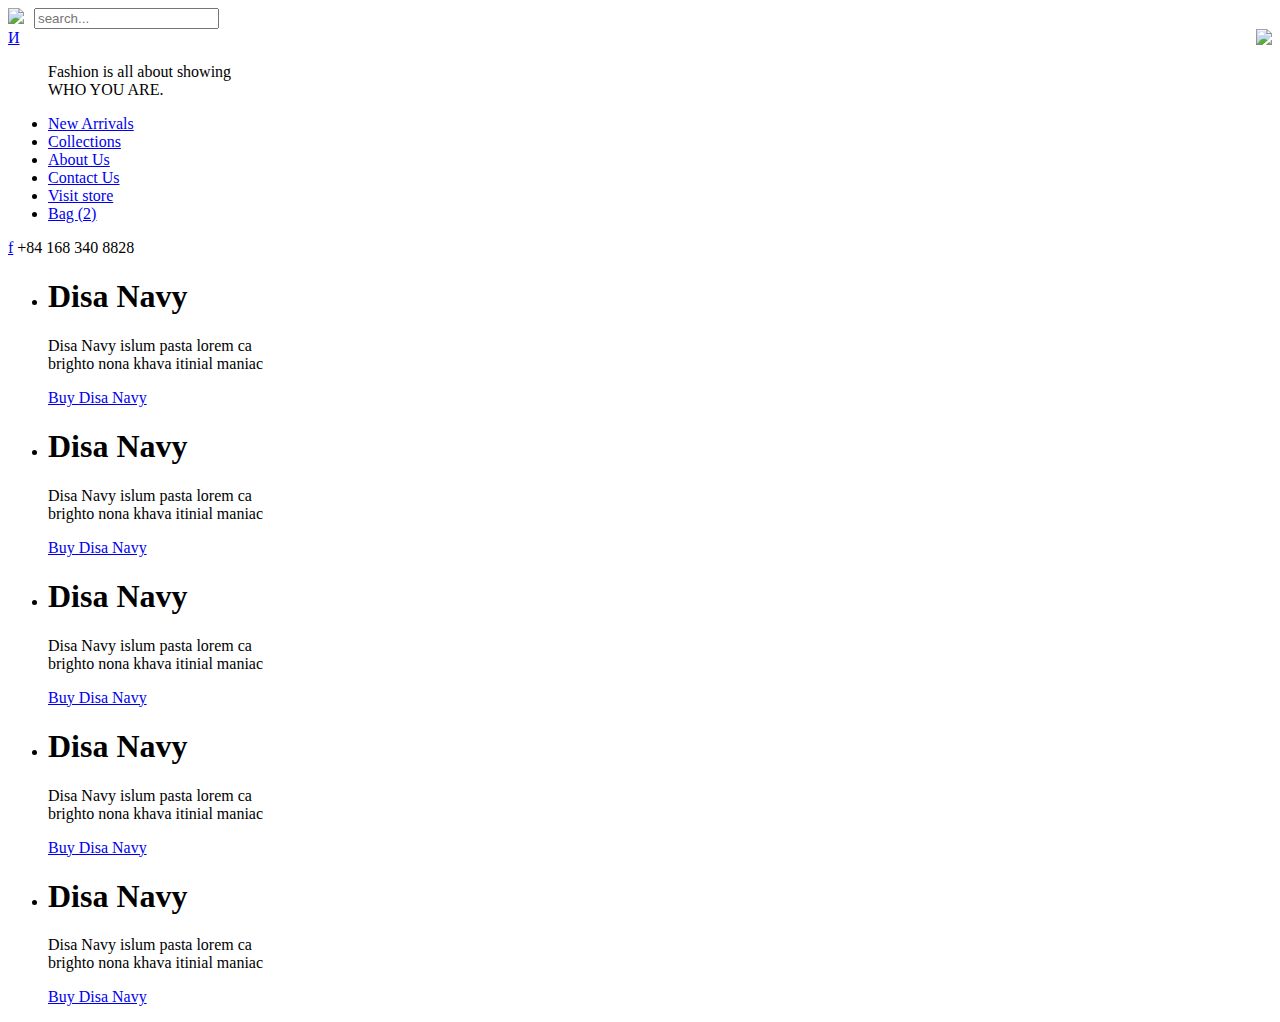
==== protected/views/collection/index.html @ 277492a7 "re arrange all the file according to MVC structure" ====
<!DOCTYPE HTML>
<html>
<head>
	<meta charset="utf-8">
	<meta name="viewport" content="width=device-width, initial-scale=1.0">
	<title>И | NEW ARRIVALS</title>
	<link rel="stylesheet" type="text/css" href="css/default.css">
	<link rel="stylesheet" type="text/css" href="css/style.css">
	<link rel="stylesheet" type="text/css" href="css/collection-view.css">
	<script type="text/javascript" src="js/jquery2.js"></script>
	<script type="text/javascript" src="js/responsive.js"></script>
	<script type="text/javascript" src="js/elements.js"></script>
	<script src="http://css3-mediaqueries-js.googlecode.com/svn/trunk/css3-mediaqueries.js"></script>	
	<script type="text/javascript">
		$(document).ready(function(){
			mainLayoutControl();
			searchStyle();
			//gridController();
		})
	</script>
</head>
<body class="clearfix">
	<div id="container" class="desktop-view">
		<!--START HEADER MENU-->	
		<div id="header-menu" class="clearfix">
			<div id="panel-setting">
				<div id="search-box">
					<img src="images/icons/searbt.png" style="float:left;padding-right: 10px;">
					<form id="search-form">
						<input tpye="text" name="search-input" id="search-input" placeholder="search...">
						<div id="search-border"></div>
					</form>
				</div>
				<div id="ajust-view-bt"style="float:right;">
					<img src="images/icons/close-bt.png">
				</div>
			</div>
			<div id="menu-wrapper">
				<div id="main-logo-wrapper">
					<a href="#" id="main-logo">И</a>
				</div>
				<blockquote>
					Fashion is all about showing<br /> WHO YOU ARE.
				</blockquote>
				<div id="main-menu">
					<nav>
						<ul id="main-menu-items">
							<li><a href="#" class="active">New Arrivals</a></li>
							<li><a href="#">Collections</a></li>
							<li><a href="#">About Us</a></li>
							<li><a href="#">Contact Us</a></li>
							<li><a href="#">Visit store</a></li>
							<li><a href="#">Bag <span>(2)</span></a></li>
						</ul>
					</nav>
				</div>
			</div>
			<div id="socials">
				<a id="facebook-link" href="http://facebook.com">f</a>
				<span id="phone-number">+84 168 340 8828</span>
			</div>
		</div>
		<div id="content-container">
		<div id="product-full-view">
			<ul id="product-list">
				<li>
					<div class="product-slider clearfix">
						<div class="product-detail">
							<h1>Disa Navy</h1>
							<p>Disa Navy islum pasta lorem ca <br />brighto nona khava itinial maniac</p>
							<a href="#" class="buy-item">Buy Disa Navy</a>
						</div>
					</div>	
				</li>
				<li>
					<div class="product-slider clearfix">
						<div class="product-detail">
							<h1>Disa Navy</h1>
							<p>Disa Navy islum pasta lorem ca <br />brighto nona khava itinial maniac</p>
							<a href="#" class="buy-item">Buy Disa Navy</a>
						</div>
					</div>	
				</li>
				<li>
					<div class="product-slider clearfix">
						<div class="product-detail">
							<h1>Disa Navy</h1>
							<p>Disa Navy islum pasta lorem ca <br />brighto nona khava itinial maniac</p>
							<a href="#" class="buy-item">Buy Disa Navy</a>
						</div>
					</div>	
				</li>
				<li>
					<div class="product-slider clearfix">
						<div class="product-detail">
							<h1>Disa Navy</h1>
							<p>Disa Navy islum pasta lorem ca <br />brighto nona khava itinial maniac</p>
							<a href="#" class="buy-item">Buy Disa Navy</a>
						</div>
					</div>	
				</li>
				<li>
					<div class="product-slider clearfix">
						<div class="product-detail">
							<h1>Disa Navy</h1>
							<p>Disa Navy islum pasta lorem ca <br />brighto nona khava itinial maniac</p>
							<a href="#" class="buy-item">Buy Disa Navy</a>
						</div>
					</div>	
				</li>	
			</ul>
		</div>
		</div>
	</div>	
</body>
</html>
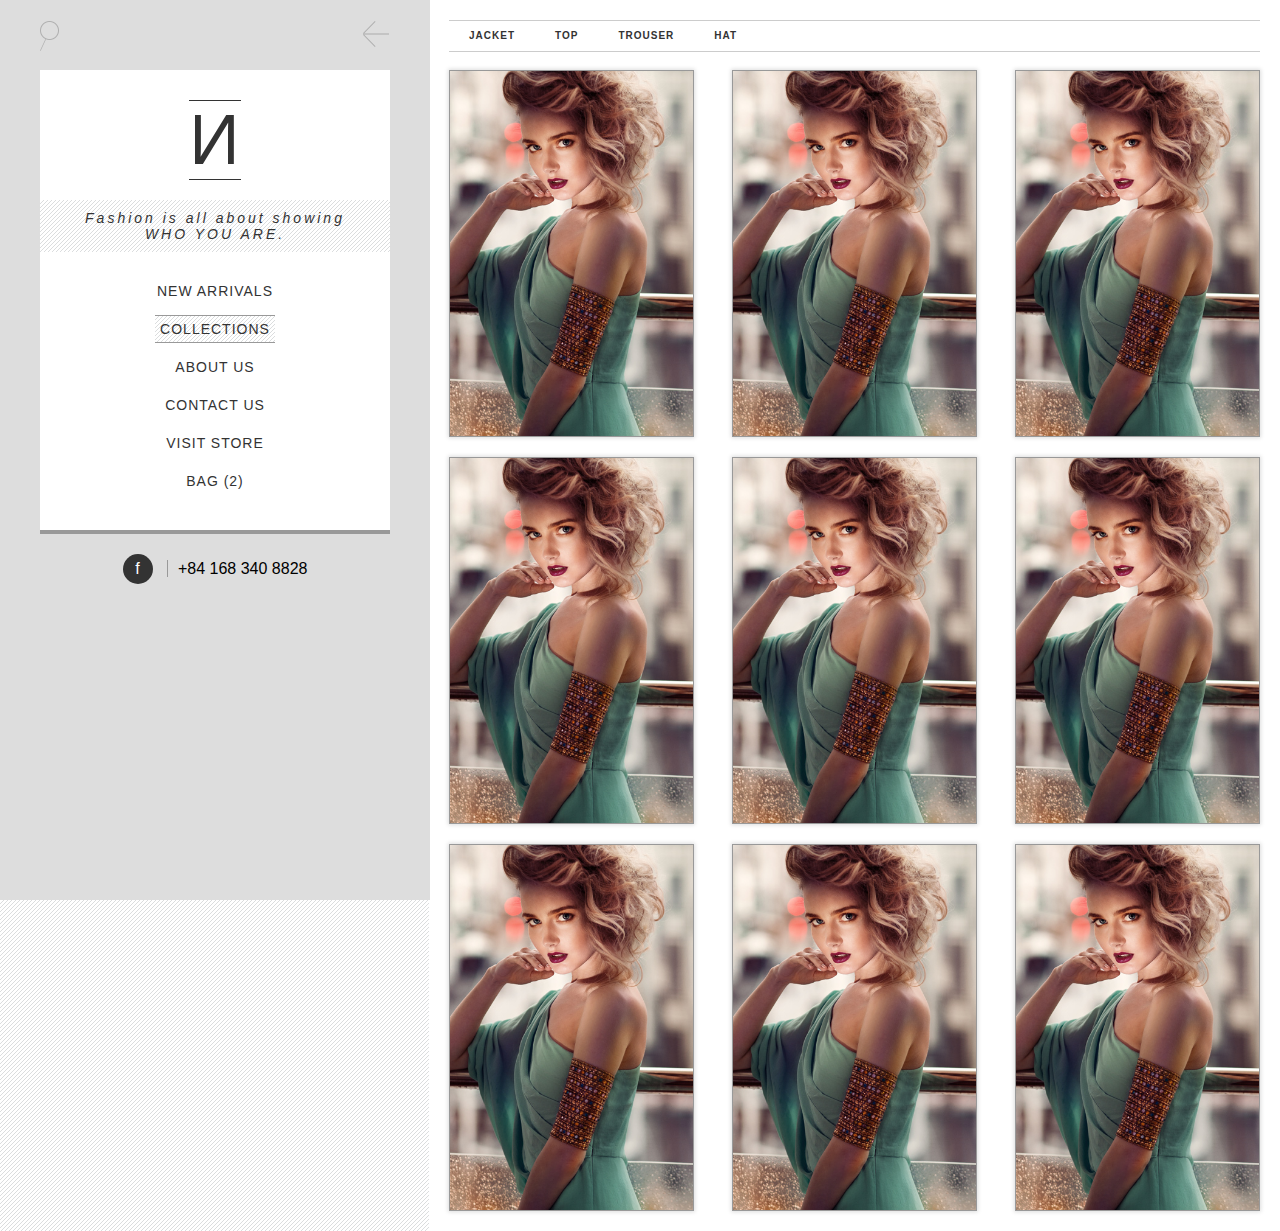
==== commit 0373f122: "fix rearrangement" ====
--- a/protected/views/collection/index.html
+++ b/protected/views/collection/index.html
@@ -1,38 +1,41 @@
-<!DOCTYPE HTML>
+<!DOCTYPE html>	
 <html>
 <head>
 	<meta charset="utf-8">
 	<meta name="viewport" content="width=device-width, initial-scale=1.0">
-	<title>И | NEW ARRIVALS</title>
-	<link rel="stylesheet" type="text/css" href="css/default.css">
-	<link rel="stylesheet" type="text/css" href="css/style.css">
-	<link rel="stylesheet" type="text/css" href="css/collection-view.css">
+	<title>И | COLLECTIONS</title>
+	<link rel="stylesheet" type="text/css" href="../../../css/default.css">
+	<link rel="stylesheet" type="text/css" href="../../../css/style.css">
+	<link rel="stylesheet" type="text/css" href="../../../css/grid-group-view.css">
+	<link rel="stylesheet" type="text/css" href="../../../css/categories-menu.css">
+	<link rel="stylesheet" type="text/css" href="../../../css/breadcrumbs">
 	<script type="text/javascript" src="js/jquery2.js"></script>
 	<script type="text/javascript" src="js/responsive.js"></script>
 	<script type="text/javascript" src="js/elements.js"></script>
-	<script src="http://css3-mediaqueries-js.googlecode.com/svn/trunk/css3-mediaqueries.js"></script>	
+	<script src="http://css3-mediaqueries-js.googlecode.com/svn/trunk/css3-mediaqueries.js"></script>
 	<script type="text/javascript">
 		$(document).ready(function(){
 			mainLayoutControl();
 			searchStyle();
-			//gridController();
+			gridController();
 		})
 	</script>
 </head>
 <body class="clearfix">
 	<div id="container" class="desktop-view">
-		<!--START HEADER MENU-->	
+
+		<!--THE MAIN MENU SECTION -->
 		<div id="header-menu" class="clearfix">
 			<div id="panel-setting">
 				<div id="search-box">
-					<img src="images/icons/searbt.png" style="float:left;padding-right: 10px;">
+					<img src="../../../images/icons/searbt.png" style="float:left;padding-right: 10px;">
 					<form id="search-form">
 						<input tpye="text" name="search-input" id="search-input" placeholder="search...">
 						<div id="search-border"></div>
 					</form>
 				</div>
 				<div id="ajust-view-bt"style="float:right;">
-					<img src="images/icons/close-bt.png">
+					<img src="../../../images/icons/close-bt.png">
 				</div>
 			</div>
 			<div id="menu-wrapper">
@@ -45,8 +48,8 @@
 				<div id="main-menu">
 					<nav>
 						<ul id="main-menu-items">
-							<li><a href="#" class="active">New Arrivals</a></li>
-							<li><a href="#">Collections</a></li>
+							<li><a href="#">New Arrivals</a></li>
+							<li><a href="#" class="active">Collections</a></li>
 							<li><a href="#">About Us</a></li>
 							<li><a href="#">Contact Us</a></li>
 							<li><a href="#">Visit store</a></li>
@@ -60,56 +63,178 @@
 				<span id="phone-number">+84 168 340 8828</span>
 			</div>
 		</div>
-		<div id="content-container">
-		<div id="product-full-view">
-			<ul id="product-list">
-				<li>
-					<div class="product-slider clearfix">
-						<div class="product-detail">
-							<h1>Disa Navy</h1>
-							<p>Disa Navy islum pasta lorem ca <br />brighto nona khava itinial maniac</p>
-							<a href="#" class="buy-item">Buy Disa Navy</a>
-						</div>
-					</div>	
-				</li>
-				<li>
-					<div class="product-slider clearfix">
-						<div class="product-detail">
-							<h1>Disa Navy</h1>
-							<p>Disa Navy islum pasta lorem ca <br />brighto nona khava itinial maniac</p>
-							<a href="#" class="buy-item">Buy Disa Navy</a>
-						</div>
-					</div>	
-				</li>
-				<li>
-					<div class="product-slider clearfix">
-						<div class="product-detail">
-							<h1>Disa Navy</h1>
-							<p>Disa Navy islum pasta lorem ca <br />brighto nona khava itinial maniac</p>
-							<a href="#" class="buy-item">Buy Disa Navy</a>
-						</div>
-					</div>	
-				</li>
-				<li>
-					<div class="product-slider clearfix">
-						<div class="product-detail">
-							<h1>Disa Navy</h1>
-							<p>Disa Navy islum pasta lorem ca <br />brighto nona khava itinial maniac</p>
-							<a href="#" class="buy-item">Buy Disa Navy</a>
-						</div>
-					</div>	
-				</li>
-				<li>
-					<div class="product-slider clearfix">
-						<div class="product-detail">
-							<h1>Disa Navy</h1>
-							<p>Disa Navy islum pasta lorem ca <br />brighto nona khava itinial maniac</p>
-							<a href="#" class="buy-item">Buy Disa Navy</a>
-						</div>
-					</div>	
-				</li>	
-			</ul>
-		</div>
+
+		<!--THE MAIN CONTENT SECTION -->
+		<div id="content-container" class="clearfix">
+
+			<!--Content-header if you want :D-->
+			<div class="content-header">
+				<div id="categories-menu">
+					<nav>
+						<ul>
+							<li><a href="#">Jacket</a></li>
+							<li><a href="#">Top</a></li>
+							<li><a href="#">Trouser</a></li>
+							<li><a href="#">hat</a></li>
+						</ul>
+					</nav>
+				</div>
+			</div>
+
+			<!--CONTENT BODY WRAPPER NO PADDING! -->
+			<div id="product-content-container">
+
+				<!--GRID VIEW CONTAINER -->
+				<div id="grid-view-wrapper" class="clearfix grid-3-cols">
+					<ul id="collection-grid" class="ic-main-grid">
+						<li>
+							<div class="collection-item-wrapper">
+								<div class="colection-hover">
+								 	<div class="collection-title fit-me-top">
+								 		<h2>Promenade</h2>
+								 	</div>
+								 	<div class="collection-detail fit-me-bottom">
+								 		<ul>
+								 			<li>6 · Dec · 2013</li>
+								 			<li>7 items</li>
+								 			<li>30</li>
+								 		</ul>
+								 	</div>
+								</div>
+							</div>
+						</li>
+						<li>
+							<div class="collection-item-wrapper">
+								<div class="colection-hover">
+								 	<div class="collection-title fit-me-top">
+								 		<h2>Promenade</h2>
+								 	</div>
+								 	<div class="collection-detail fit-me-bottom">
+								 		<ul>
+								 			<li>6 · Dec · 2013</li>
+								 			<li>7 items</li>
+								 			<li>30</li>
+								 		</ul>
+								 	</div>
+								</div>
+							</div>
+						</li>
+						<li>
+							<div class="collection-item-wrapper">
+								<div class="colection-hover">
+								 	<div class="collection-title fit-me-top">
+								 		<h2>Promenade</h2>
+								 	</div>
+								 	<div class="collection-detail fit-me-bottom">
+								 		<ul>
+								 			<li>6 · Dec · 2013</li>
+								 			<li>7 items</li>
+								 			<li>30</li>
+								 		</ul>
+								 	</div>
+								</div>
+							</div>
+						</li>
+						<li>
+							<div class="collection-item-wrapper">
+								<div class="colection-hover">
+								 	<div class="collection-title fit-me-top">
+								 		<h2>Promenade</h2>
+								 	</div>
+								 	<div class="collection-detail fit-me-bottom">
+								 		<ul>
+								 			<li>6 · Dec · 2013</li>
+								 			<li>7 items</li>
+								 			<li>30</li>
+								 		</ul>
+								 	</div>
+								</div>
+							</div>
+						</li>
+						<li>
+							<div class="collection-item-wrapper">
+								<div class="colection-hover">
+								 	<div class="collection-title fit-me-top">
+								 		<h2>Promenade</h2>
+								 	</div>
+								 	<div class="collection-detail fit-me-bottom">
+								 		<ul>
+								 			<li>6 · Dec · 2013</li>
+								 			<li>7 items</li>
+								 			<li>30</li>
+								 		</ul>
+								 	</div>
+								</div>
+							</div>
+						</li>
+						<li>
+							<div class="collection-item-wrapper">
+								<div class="colection-hover">
+								 	<div class="collection-title fit-me-top">
+								 		<h2>Promenade</h2>
+								 	</div>
+								 	<div class="collection-detail fit-me-bottom">
+								 		<ul>
+								 			<li>6 · Dec · 2013</li>
+								 			<li>7 items</li>
+								 			<li>30</li>
+								 		</ul>
+								 	</div>
+								</div>
+							</div>
+						</li>
+						<li>
+							<div class="collection-item-wrapper">
+								<div class="colection-hover">
+								 	<div class="collection-title fit-me-top">
+								 		<h2>Promenade</h2>
+								 	</div>
+								 	<div class="collection-detail fit-me-bottom">
+								 		<ul>
+								 			<li>6 · Dec · 2013</li>
+								 			<li>7 items</li>
+								 			<li>30</li>
+								 		</ul>
+								 	</div>
+								</div>
+							</div>
+						</li>
+						<li>
+							<div class="collection-item-wrapper">
+								<div class="colection-hover">
+								 	<div class="collection-title fit-me-top">
+								 		<h2>Promenade</h2>
+								 	</div>
+								 	<div class="collection-detail fit-me-bottom">
+								 		<ul>
+								 			<li>6 · Dec · 2013</li>
+								 			<li>7 items</li>
+								 			<li>30</li>
+								 		</ul>
+								 	</div>
+								</div>
+							</div>
+						</li>
+						<li>
+							<div class="collection-item-wrapper">
+								<div class="colection-hover">
+								 	<div class="collection-title fit-me-top">
+								 		<h2>Promenade</h2>
+								 	</div>
+								 	<div class="collection-detail fit-me-bottom">
+								 		<ul>
+								 			<li>6 · Dec · 2013</li>
+								 			<li>7 items</li>
+								 			<li>30</li>
+								 		</ul>
+								 	</div>
+								</div>
+							</div>
+						</li>
+						
+					</ul>
+				</div>
+			</div>		
 		</div>
 	</div>	
 </body>
--- a/css/default.css
+++ b/css/default.css
@@ -0,0 +1,93 @@
+html,body{ 
+	height: 100%;
+}
+@charset "utf-8";
+/* CSS Document */
+html, body, div, span, applet, object, iframe,
+h1, h2, h3, h4, h5, h6, p, blockquote, pre,
+a, abbr, acronym, address, big, cite, code,
+del, dfn, em, img, ins, kbd, q, s, samp,
+small, strike, strong, sub, sup, tt, var,
+b, u, i, center,
+dl, dt, dd, ol, ul, li,
+fieldset, form, label, legend,
+table, caption, tbody, tfoot, thead, tr, th, td,
+article, aside, canvas, details, embed, 
+figure, figcaption, footer, header, hgroup, 
+menu, nav, output, ruby, section, summary,
+time, mark, audio, video {
+	margin: 0;
+	padding: 0;
+	border: 0;
+	font-size: 100%;
+	font: inherit;
+	vertical-align: baseline;
+	text-decoration: none;
+}
+textarea {
+	resize: none;
+}
+/* HTML5 display-role reset for older browsers */
+article, aside, details, figcaption, figure, 
+footer, header, hgroup, menu, nav, section {
+	display: block;
+}
+body {
+	text-align: center;
+	font-family: georgia, arial, helvetica;
+}
+*{
+	font-family: georgia, arial, helvetica;
+}
+ol, ul {
+	list-style: none;
+}
+blockquote, q {
+	quotes: none;
+}
+blockquote:before, blockquote:after,
+q:before, q:after {
+	content: '';
+	content: none;
+}
+table {
+	border-collapse: collapse;
+	border-spacing: 0;
+}
+input{
+	border: 1px solid #333;
+	padding: 2px 10px;
+	transition: box-shadow .3s;
+}
+input:focus, select:focus{
+	border: 1px solid #333;
+	outline:none;
+	box-shadow: 0px 0px 4px 1px #ccc;
+}
+.clearfix:after {
+	visibility: hidden;
+	display: block;
+	font-size: 0;
+	content: ' ';
+	clear: both;
+	height: 0;
+}	
+.fit-me-full{
+	position: absolute;
+	top:0px;
+	right:0px;
+	bottom: 0px;
+	left:0px;
+}
+.fit-me-bottom{
+	position: absolute;	
+	right:0px;
+	bottom: 0px;
+	left:0px;
+}
+.fit-me-top{
+	position: absolute;		
+	right:0px;
+	top: 0px;
+	left:0px;
+}--- a/css/style.css
+++ b/css/style.css
@@ -0,0 +1,195 @@
+/*IRENE FASHION SITE*/
+/*Design And Implimentation By ALEX HOANG*/
+
+/****LAYOUT****/
+
+/*desktop main layout*/
+div#container.desktop-view div#header-menu{
+	position: fixed;
+	width: 430px;
+	height: 100%;
+}
+div#container.desktop-view div#content-container{
+	padding-left: 429px;
+	position: relative;
+}
+
+/*mobile main layout*/
+div#container.mobile-view div#header-menu{
+	width: 100%;
+	height: 100%;
+	float: none;
+	position: relative;
+}
+div#container.mobile-view div#content-container{
+	padding-left: 0;
+	position: relative;
+}
+/*mobile main layout*/
+
+
+
+/***Main Menu Area***/
+
+div#header-menu{
+	text-align: center;
+	background-color: #ddd;
+	overflow-y: hidden; 
+	z-index: 999;
+}
+
+/*SEARCHBOX AND MENU EXPANDING*/
+div#panel-setting{
+	position: relative;
+	width: 350px;
+	height: 30px;
+	margin: 20px auto;
+}
+/*search box when focused*/
+div#search-box.input-focused form#search-form{
+	width: 220px;
+}
+div#search-box.input-focused{
+	opacity: 1;
+}
+div#search-box{
+	position: relative;
+	width: 250px;
+	height: 30px;
+	float:left;
+}
+form#search-form{
+	display: block;
+	float: left;
+	overflow: hidden;
+	width: 0px;
+	transition: width 0.3s;
+}
+div#search-box:hover form#search-form{
+	width: 220px;
+}
+input#search-input{
+	color: #333;
+	text-transform: uppercase;
+	font-size: 12px;
+	letter-spacing: 1px;
+	width: 200px;
+	height: 25px;
+	padding: 0px 10px;
+	margin: 0;
+	border: 0;
+	background:transparent;
+}
+input#search-input:focus{
+	margin: 0;
+	border: 0;
+	box-shadow: none;
+	outline: none;
+}
+div#search-border{
+	width: 100%;
+	height: 5px;
+	border: 1px solid #333;
+	border-top: none;
+}
+div#search-border:after{
+	content: " ";
+	display: block;
+	float: right;
+	position: relative;
+	height: 5px;
+	width: 5px;
+	border-right: 2px solid #333;
+
+}
+div#panel-setting > div{
+	opacity: 0.3;
+	transition: opacity 0.3s;
+}
+div#panel-setting > div:hover{
+	opacity: 1;
+}
+div#menu-wrapper{
+	position: relative;
+	width: 350px;
+	margin: auto auto 20px auto;
+	background-color: #fff;
+	padding-top: 30px;
+	border-bottom: 4px solid #999;
+}
+div#menu-wrapper *{
+	color: #333;
+	letter-spacing: 1px;
+}
+div#menu-wrapper > *{
+	margin-bottom: 20px;
+	padding: 0px 20px;
+}
+a#main-logo{
+	font-size: 70px;
+	border-top: 1px solid #333;
+	border-bottom: 1px solid #333;
+
+}
+div#menu-wrapper blockquote{
+	font-size: 14px;
+	font-style: italic;
+	color: #333;
+	letter-spacing: 3px;
+	background-image: url('../images/strip.png');
+	padding: 10px 20px;
+	margin-bottom: 30px;
+}
+div#main-menu{
+	margin-bottom: 40px;
+}
+ul#main-menu-items li{
+	margin-bottom: 20px;
+}
+ul#main-menu-items li a{
+	font-size: 14px;
+	text-transform: uppercase;
+	padding: 5px 5px;
+	border-bottom: 1px dashed transparent;
+	border-top: 1px dashed transparent;
+	transition: border 0.3s;
+}
+ul#main-menu-items li a.active{
+	background-image: url("../images/strip.png");
+	border-bottom: 1px solid #999;
+	border-top: 1px solid #999;
+}
+ul#main-menu-items li a:hover{
+	border-bottom: 1px dashed #999;
+	border-top: 1px dashed #999;
+}
+
+div#socials{
+	position: relative;
+	bottom: 0px;
+	padding-bottom: 20px;
+}
+a#facebook-link{
+	display: inline-block;
+	height: 30px;
+	width: 30px;
+	border-radius: 20px;
+	background: #333;
+	color: #fff;
+	line-height: 30px;
+	font-size: 16px
+}
+span#phone-number{
+	margin-left: 10px;
+	padding-left: 10px;
+	border-left: 1px solid #999;
+}
+
+/*MAIN CONTENT*/
+div#content-container{
+	min-height: 100%;
+	position: relative;
+	background-image: url('../images/strip.png');
+}
+
+/*Product-slider*/
--- a/css/grid-group-view.css
+++ b/css/grid-group-view.css
@@ -0,0 +1,96 @@
+/*General Grid layout*/
+div#product-content-container{
+	padding: 0px 20px;
+	background-color: #fff;
+}
+div#grid-view-wrapper{
+	width: 100%;
+	height: 100%;
+}
+/*Default is 1 col grid*/
+.ic-main-grid > li{
+	width: 100%;
+	padding-bottom: 140%;
+	position: relative;
+	display: block;
+	float: left;
+	margin-bottom: 20px;
+	box-shadow: 0px 0px 4px 1px #ddd;
+	border: 1px solid #999;
+}
+/*3 Colums Grid*/
+.grid-3-cols ul.ic-main-grid > li{
+	width: 30%;
+	padding-bottom: 45%;
+}
+.grid-3-cols ul.ic-main-grid > li:nth-child(3n+2){
+	margin: 0px 0px 20px 4.6%;
+}
+.grid-3-cols ul.ic-main-grid > li:nth-child(3n+3){
+	float: right;
+}
+
+/*2 Colums Grid*/
+.grid-2-cols ul.ic-main-grid > li{
+	width: 48%;
+	padding-bottom: 65%;
+}
+.grid-2-cols ul.ic-main-grid > li:nth-child(2n){
+	float: left;
+}
+.grid-2-cols ul.ic-main-grid > li:nth-child(2n+2){
+	float: right;
+}
+
+/*COllECTION GRID ELEMENT STYLE*/
+div.collection-item-wrapper{
+	position: absolute;
+	width: 100%;
+	height: 100%;
+	background-image: url("../images/collection_cover/Promenade.jpg");
+	background-size: 150%;
+	background-position: 50% -60px;
+}
+div.colection-hover{
+	background-color: #fff;
+	opacity: 0;
+	height: 100%;
+	width: 100%;
+	transition: opacity 0.3s;
+}
+div.colection-hover:hover{
+	opacity: 0.5;
+}
+div.collection-title{
+	position: absolute;
+	bottom: 60%;
+	padding: 20px;
+}
+div.collection-title > h2{
+	position: absolute;
+	font-size: 175%;
+	text-transform: uppercase;
+	bottom: 0px;
+	left: 20px;
+	right: 20px;
+	padding-bottom: 10px;
+	border-bottom: 1px solid #333;
+}
+div.collection-detail{
+	top: 40%;
+}
+div.collection-detail > ul > li:first-child{
+	font-size: 17px;
+	font-weight: bold;
+	padding-bottom: 5px;
+	padding-top: 5px;
+}
+div.collection-detail > ul > li:last-child{
+	color: #fff;
+	font-size: 20px;
+	margin-top: 20px;
+	background-image: url('../images/icons/heart.png');
+	padding: 20px;
+	background-repeat: no-repeat;
+	background-position: 50% 10px;
+}--- a/css/categories-menu.css
+++ b/css/categories-menu.css
@@ -0,0 +1,28 @@
+div#categories-menu{
+	height: 30px;
+	padding: 20px 20px;
+	background-color: #fff;
+}
+div#categories-menu > nav{
+	height: 30px;
+	border-bottom: 1px solid #ccc;
+	border-top: 1px solid #ccc;
+	background-color: #fff;
+}	
+div#categories-menu > nav > ul > li{
+	font-weight: bold;
+	display: block;
+	float: left;
+	line-height: 30px;
+	font-family: helvetica, sans-serif;
+	font-size: 10px;
+}
+div#categories-menu > nav > ul > li > a{
+	padding: 0px 20px;
+	color: #333;
+	text-transform: uppercase;
+	letter-spacing: 1px;
+}
+div#categories-menu > nav > ul > li > a:hover{
+	color: #ccc;
+}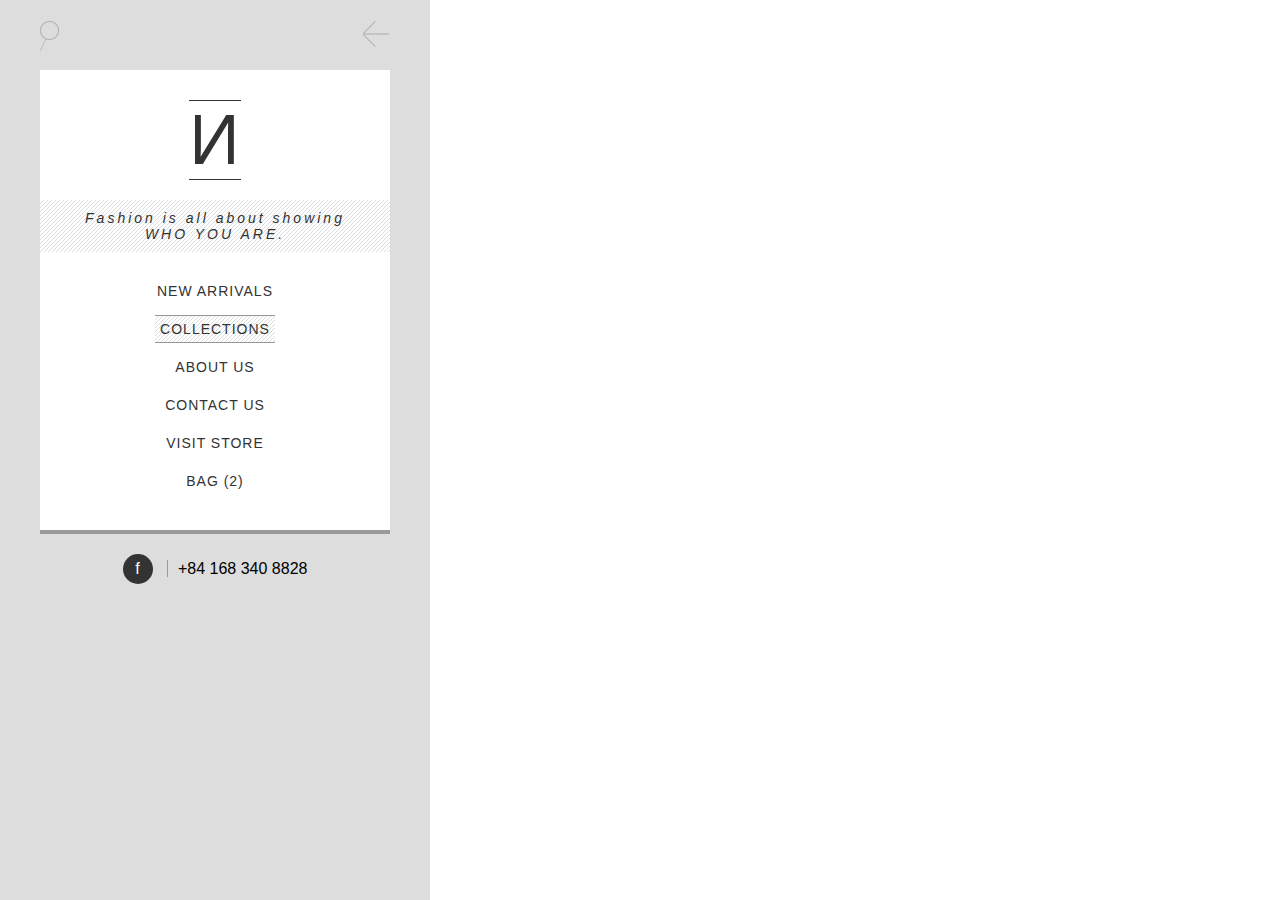
==== commit 6b29486c: "Update MVCCT Add MainMenu Widget" ====
--- a/protected/views/collection/index.html
+++ b/protected/views/collection/index.html
@@ -67,174 +67,6 @@
 		<!--THE MAIN CONTENT SECTION -->
 		<div id="content-container" class="clearfix">
 
-			<!--Content-header if you want :D-->
-			<div class="content-header">
-				<div id="categories-menu">
-					<nav>
-						<ul>
-							<li><a href="#">Jacket</a></li>
-							<li><a href="#">Top</a></li>
-							<li><a href="#">Trouser</a></li>
-							<li><a href="#">hat</a></li>
-						</ul>
-					</nav>
-				</div>
-			</div>
-
-			<!--CONTENT BODY WRAPPER NO PADDING! -->
-			<div id="product-content-container">
-
-				<!--GRID VIEW CONTAINER -->
-				<div id="grid-view-wrapper" class="clearfix grid-3-cols">
-					<ul id="collection-grid" class="ic-main-grid">
-						<li>
-							<div class="collection-item-wrapper">
-								<div class="colection-hover">
-								 	<div class="collection-title fit-me-top">
-								 		<h2>Promenade</h2>
-								 	</div>
-								 	<div class="collection-detail fit-me-bottom">
-								 		<ul>
-								 			<li>6 · Dec · 2013</li>
-								 			<li>7 items</li>
-								 			<li>30</li>
-								 		</ul>
-								 	</div>
-								</div>
-							</div>
-						</li>
-						<li>
-							<div class="collection-item-wrapper">
-								<div class="colection-hover">
-								 	<div class="collection-title fit-me-top">
-								 		<h2>Promenade</h2>
-								 	</div>
-								 	<div class="collection-detail fit-me-bottom">
-								 		<ul>
-								 			<li>6 · Dec · 2013</li>
-								 			<li>7 items</li>
-								 			<li>30</li>
-								 		</ul>
-								 	</div>
-								</div>
-							</div>
-						</li>
-						<li>
-							<div class="collection-item-wrapper">
-								<div class="colection-hover">
-								 	<div class="collection-title fit-me-top">
-								 		<h2>Promenade</h2>
-								 	</div>
-								 	<div class="collection-detail fit-me-bottom">
-								 		<ul>
-								 			<li>6 · Dec · 2013</li>
-								 			<li>7 items</li>
-								 			<li>30</li>
-								 		</ul>
-								 	</div>
-								</div>
-							</div>
-						</li>
-						<li>
-							<div class="collection-item-wrapper">
-								<div class="colection-hover">
-								 	<div class="collection-title fit-me-top">
-								 		<h2>Promenade</h2>
-								 	</div>
-								 	<div class="collection-detail fit-me-bottom">
-								 		<ul>
-								 			<li>6 · Dec · 2013</li>
-								 			<li>7 items</li>
-								 			<li>30</li>
-								 		</ul>
-								 	</div>
-								</div>
-							</div>
-						</li>
-						<li>
-							<div class="collection-item-wrapper">
-								<div class="colection-hover">
-								 	<div class="collection-title fit-me-top">
-								 		<h2>Promenade</h2>
-								 	</div>
-								 	<div class="collection-detail fit-me-bottom">
-								 		<ul>
-								 			<li>6 · Dec · 2013</li>
-								 			<li>7 items</li>
-								 			<li>30</li>
-								 		</ul>
-								 	</div>
-								</div>
-							</div>
-						</li>
-						<li>
-							<div class="collection-item-wrapper">
-								<div class="colection-hover">
-								 	<div class="collection-title fit-me-top">
-								 		<h2>Promenade</h2>
-								 	</div>
-								 	<div class="collection-detail fit-me-bottom">
-								 		<ul>
-								 			<li>6 · Dec · 2013</li>
-								 			<li>7 items</li>
-								 			<li>30</li>
-								 		</ul>
-								 	</div>
-								</div>
-							</div>
-						</li>
-						<li>
-							<div class="collection-item-wrapper">
-								<div class="colection-hover">
-								 	<div class="collection-title fit-me-top">
-								 		<h2>Promenade</h2>
-								 	</div>
-								 	<div class="collection-detail fit-me-bottom">
-								 		<ul>
-								 			<li>6 · Dec · 2013</li>
-								 			<li>7 items</li>
-								 			<li>30</li>
-								 		</ul>
-								 	</div>
-								</div>
-							</div>
-						</li>
-						<li>
-							<div class="collection-item-wrapper">
-								<div class="colection-hover">
-								 	<div class="collection-title fit-me-top">
-								 		<h2>Promenade</h2>
-								 	</div>
-								 	<div class="collection-detail fit-me-bottom">
-								 		<ul>
-								 			<li>6 · Dec · 2013</li>
-								 			<li>7 items</li>
-								 			<li>30</li>
-								 		</ul>
-								 	</div>
-								</div>
-							</div>
-						</li>
-						<li>
-							<div class="collection-item-wrapper">
-								<div class="colection-hover">
-								 	<div class="collection-title fit-me-top">
-								 		<h2>Promenade</h2>
-								 	</div>
-								 	<div class="collection-detail fit-me-bottom">
-								 		<ul>
-								 			<li>6 · Dec · 2013</li>
-								 			<li>7 items</li>
-								 			<li>30</li>
-								 		</ul>
-								 	</div>
-								</div>
-							</div>
-						</li>
-						
-					</ul>
-				</div>
-			</div>		
 		</div>
 	</div>	
 </body>
--- a/css/default.css
+++ b/css/default.css
@@ -1,7 +1,10 @@
 html,body{ 
 	height: 100%;
 }
-@charset "utf-8";
+a{
+    cursor: pointer;
+}
+/*@charset "utf-8";*/
 /* CSS Document */
 html, body, div, span, applet, object, iframe,
 h1, h2, h3, h4, h5, h6, p, blockquote, pre,
--- a/css/style.css
+++ b/css/style.css
@@ -189,7 +189,18 @@
 div#content-container{
 	min-height: 100%;
 	position: relative;
-	background-image: url('../images/strip.png');
-}
+	/*background-image: url('../images/strip.png');*/
+}
+
+div#menu-login{
+	position: relative;
+	padding-top: 30%;
+        margin: auto;
+}
+
+h1#menu-login{
+	text-align:center;
+}
+
 
 /*Product-slider*/
